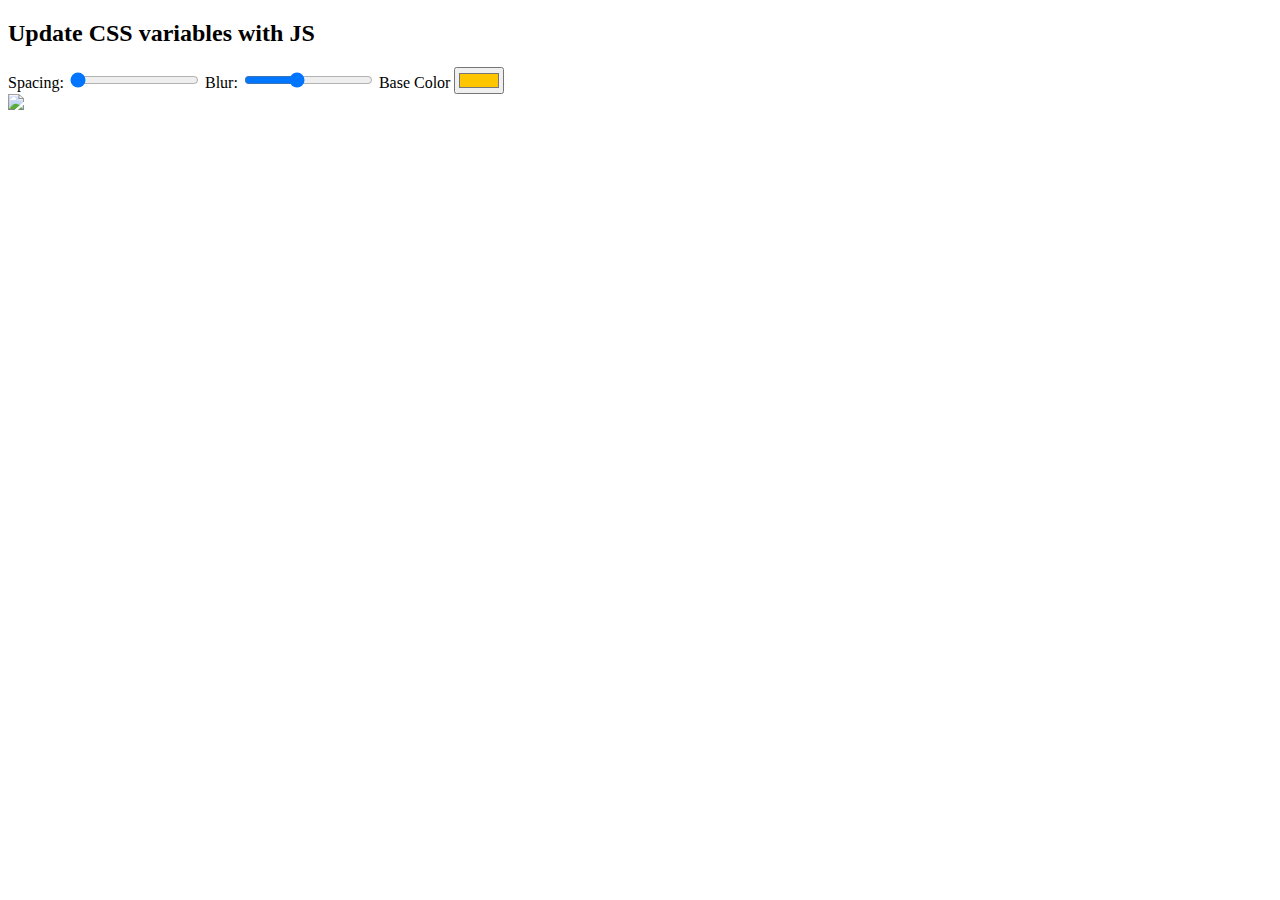
==== css-vars-js/index.html @ a93fd5a6 "html fin. files made" ====
<!DOCTYPE html>
<html lang="en">
<head>
    <meta charset="UTF-8">
    <meta name="viewport" content="width=device-width, initial-scale=1.0">
    <meta http-equiv="X-UA-Compatible" content="ie=edge">
    <title>Scoped CSS Variables and JS</title>
    <link rel="stylesheet" href="styles.css">
</head>
<body>
    <h2>Update CSS variables with <span class="hl">JS</span></h2>
    <div class="controls">
        <lable for="spacing">Spacing:</lable>
        <input id="spacing" type="range" name="spacing" min="10" max="200" value="10" data-sizing="px">

        <label for="blur">Blur:</label>
        <input id="blur" type="range" name="blur" min="0" max="25" value="10" data-sizing="px">
    
        <label for="base">Base Color</label>
        <input id="base" type="color" name="base" value="#ffc600">
      </div>
    
      <img src="https://source.unsplash.com/7bwQXzbF6KE/800x500">
    
    </div>
</body>
</html>
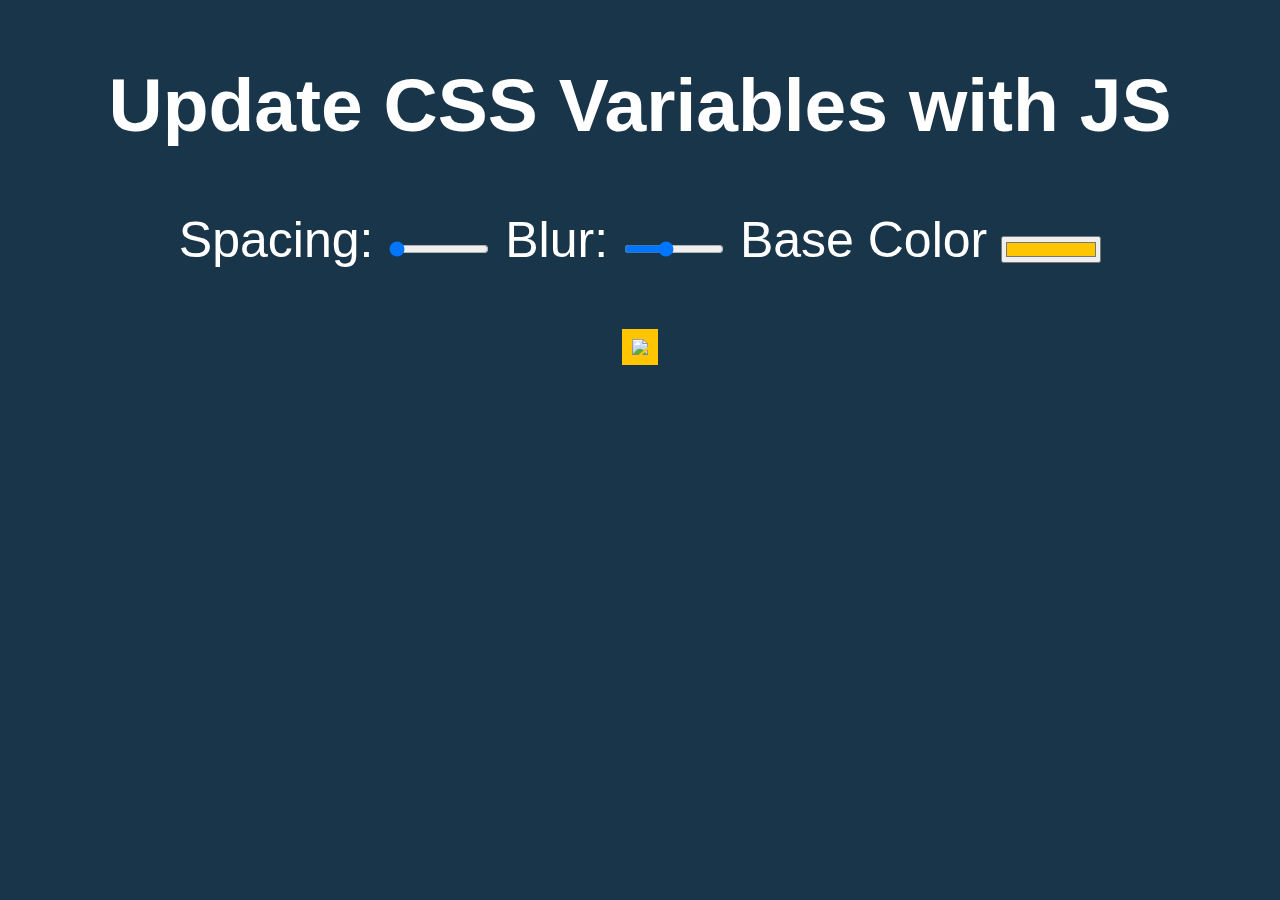
==== commit 0bd24505: "changes" ====
--- a/css-vars-js/index.html
+++ b/css-vars-js/index.html
@@ -8,20 +8,19 @@
     <link rel="stylesheet" href="styles.css">
 </head>
 <body>
-    <h2>Update CSS variables with <span class="hl">JS</span></h2>
-    <div class="controls">
-        <lable for="spacing">Spacing:</lable>
-        <input id="spacing" type="range" name="spacing" min="10" max="200" value="10" data-sizing="px">
+    <h2>Update CSS Variables with <span class='hl'>JS</span></h2>
+        <div class="controls">
+            <label for="spacing">Spacing:</label>
+            <input id="spacing" type="range" name="spacing" min="10" max="200" value="10" data-sizing="px">
 
-        <label for="blur">Blur:</label>
-        <input id="blur" type="range" name="blur" min="0" max="25" value="10" data-sizing="px">
-    
-        <label for="base">Base Color</label>
-        <input id="base" type="color" name="base" value="#ffc600">
-      </div>
-    
-      <img src="https://source.unsplash.com/7bwQXzbF6KE/800x500">
-    
+            <label for="blur">Blur:</label>
+            <input id="blur" type="range" name="blur" min="0" max="25" value="10" data-sizing="px">
+
+            <label for="base">Base Color</label>
+            <input id="base" type="color" name="base" value="#ffc600">
+        </div>
+
+        <img src="https://source.unsplash.com/7bwQXzbF6KE/800x500">
     </div>
 </body>
 </html>--- a/css-vars-js/styles.css
+++ b/css-vars-js/styles.css
@@ -0,0 +1,24 @@
+:root {
+    --base: #ffc600;
+    --spacing: 10px;
+    --blur: 10px;
+}
+img {
+    padding: var(--spacing);
+    background: var(--base);
+}
+
+body {
+    text-align: center;
+    background: #193549;
+    color: white;
+    font-family: 'helvetica neue', sans-serif;
+    font-weight: 100;
+    font-size: 50px;
+  }
+  .controls {
+    margin-bottom: 50px;
+  }
+  input {
+    width:100px;
+  }
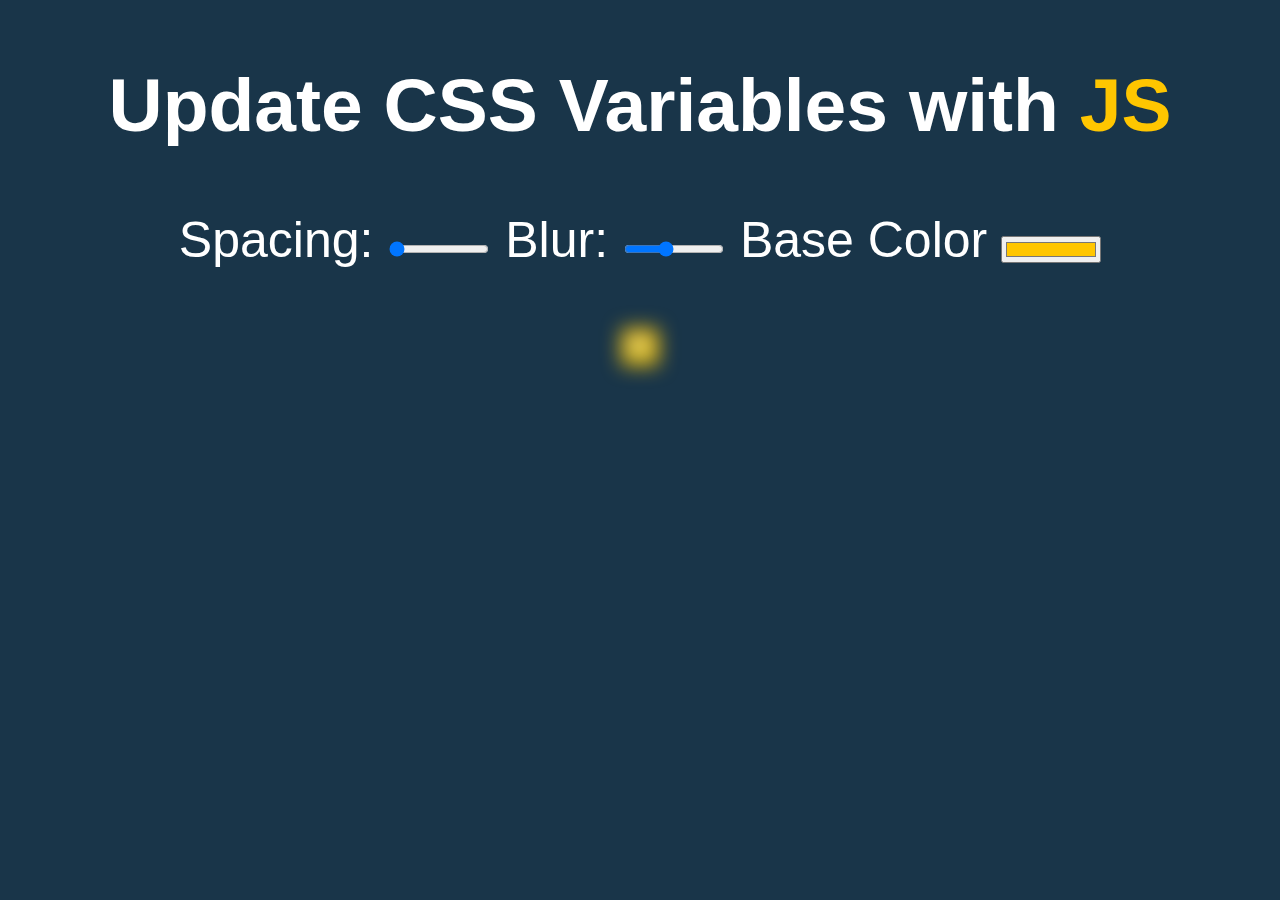
==== commit 8e1613b5: "interesting" ====
--- a/css-vars-js/index.html
+++ b/css-vars-js/index.html
@@ -9,18 +9,22 @@
 </head>
 <body>
     <h2>Update CSS Variables with <span class='hl'>JS</span></h2>
-        <div class="controls">
-            <label for="spacing">Spacing:</label>
-            <input id="spacing" type="range" name="spacing" min="10" max="200" value="10" data-sizing="px">
 
-            <label for="blur">Blur:</label>
-            <input id="blur" type="range" name="blur" min="0" max="25" value="10" data-sizing="px">
+  <div class="controls">
+    <label for="spacing">Spacing:</label>
+    <input id="spacing" type="range" name="spacing" min="10" max="200" value="10" data-sizing="px">
 
-            <label for="base">Base Color</label>
-            <input id="base" type="color" name="base" value="#ffc600">
-        </div>
+    <label for="blur">Blur:</label>
+    <input id="blur" type="range" name="blur" min="0" max="25" value="10" data-sizing="px">
 
-        <img src="https://source.unsplash.com/7bwQXzbF6KE/800x500">
+    <label for="base">Base Color</label>
+    <input id="base" type="color" name="base" value="#ffc600">
+  </div>
+
+  <img src="https://source.unsplash.com/7bwQXzbF6KE/800x500">
+
     </div>
+
+    <script type="text/javascript" src="app.js"></script>
 </body>
 </html>--- a/css-vars-js/styles.css
+++ b/css-vars-js/styles.css
@@ -6,8 +6,11 @@
 img {
     padding: var(--spacing);
     background: var(--base);
+    filter: blur(var(--blur));
 }
-
+.hl {
+  color: var(--base);
+}
 body {
     text-align: center;
     background: #193549;
